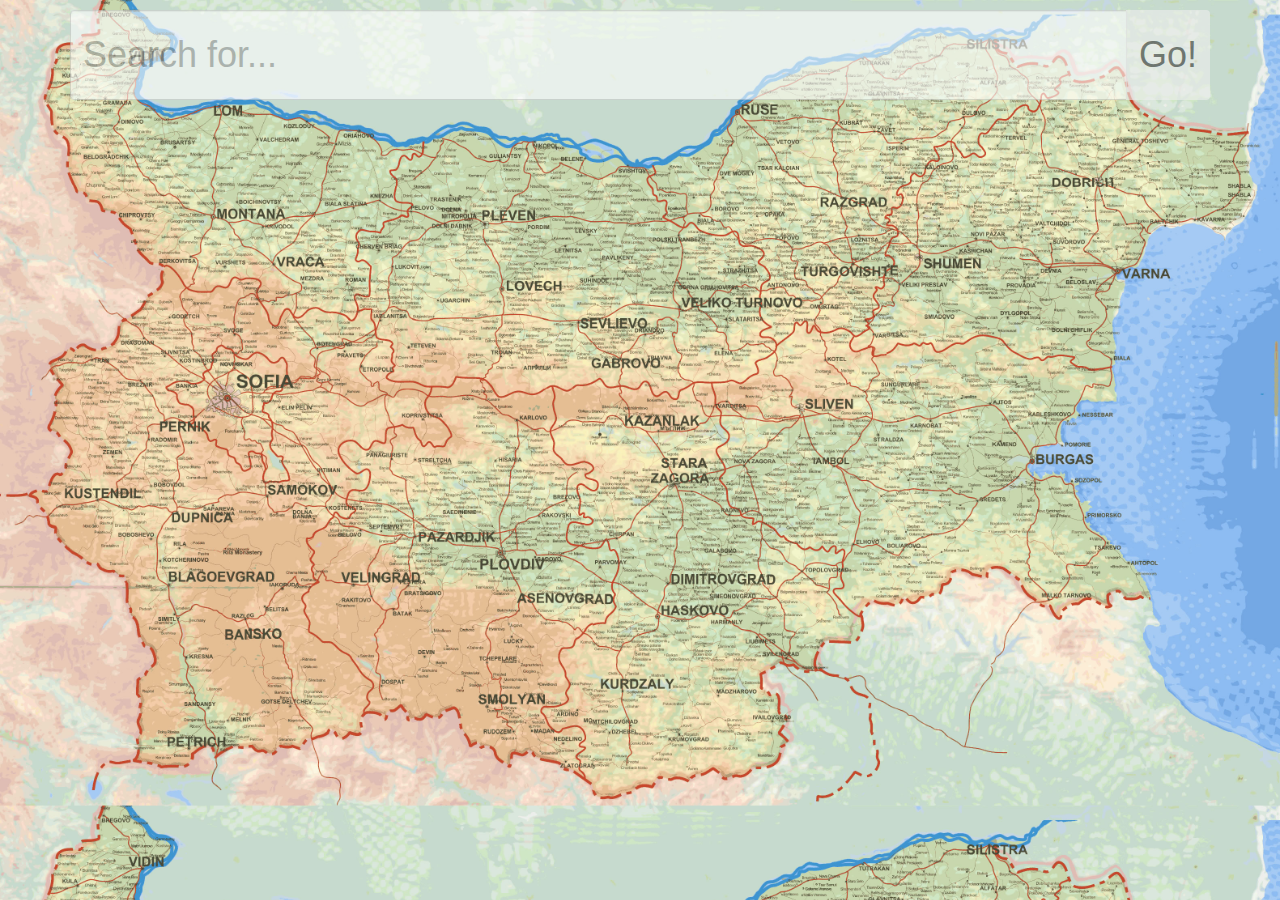
==== frontend/index.html @ cce9c13f "1st commit" ====
<!DOCTYPE html>
<html lang="en">
  <head>
    <meta charset="utf-8">
    <meta http-equiv="X-UA-Compatible" content="IE=edge">
    <meta name="viewport" content="width=device-width, initial-scale=1">
 
    <link href="css/bootstrap.min.css" rel="stylesheet">
      <style>
          .container{
              min-width: 80vw;
          }
          .form-control{
              height: 10vh;
              font-size: 4vh;
              opacity: 0.60;
          }
          .form-control, .btn{
              :hover {
                 opacity: 1;
            }   
          }
          .btn{
              height: 10vh;
              font-size: 4vh;
              opacity: 0.60;
          }
          .btn:hover{
              height: 10vh;
              font-size: 4vh;
              opacity: 1;
          }
      </style>
  </head>
  <body  background="MAP.jpg" style=" background-size:cover;">
    
      <div class="container" style="margin-top: 10px;" >
          <div class="row" align="centre">
          <div class="col-lg-12">
            <div class="input-group">
              <input type="text" class="form-control" placeholder="Search for...">
              <span class="input-group-btn">
                <button class="btn btn-secondary" type="button">Go!</button>
              </span>
            </div>
          </div>
        </div>
      </div>
       
    <!-- jQuery (necessary for Bootstrap's JavaScript plugins) -->
    <script src="https://ajax.googleapis.com/ajax/libs/jquery/1.11.0/jquery.min.js"></script>
    <!-- Include all compiled plugins (below), or include individual files as needed -->
    <script src="js/bootstrap.min.js"></script>
      <!--<script src = "Scripts/angular.min.js"></script>
      <script>
      
      var demoApp = angular.module('demoApp', []);
          
      
      </script> -->
  </body>
</html>
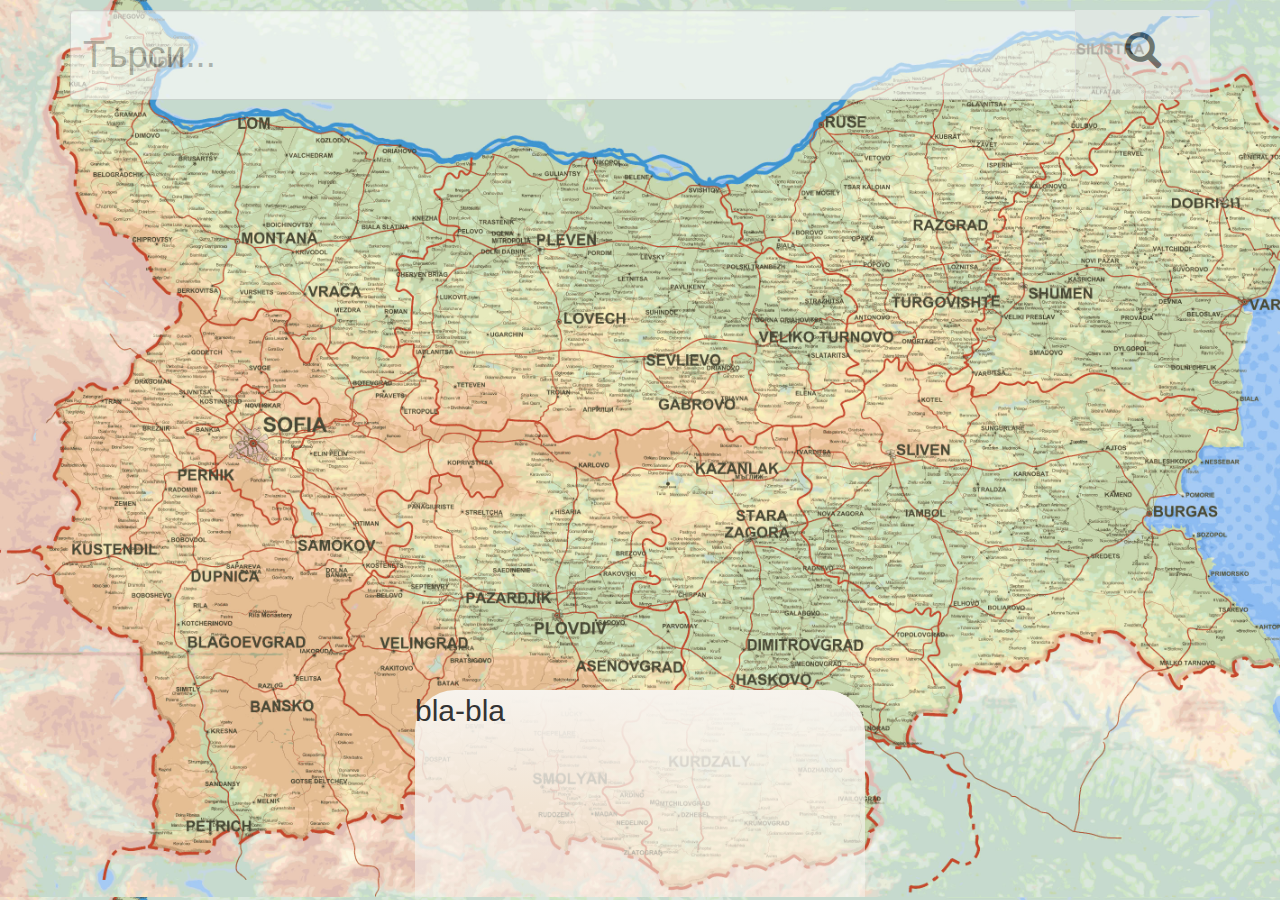
==== commit 6276d9ba: "Add files via upload" ====
--- a/frontend/index.html
+++ b/frontend/index.html
@@ -1,62 +1,97 @@
-<!DOCTYPE html>
-<html lang="en">
-  <head>
-    <meta charset="utf-8">
-    <meta http-equiv="X-UA-Compatible" content="IE=edge">
-    <meta name="viewport" content="width=device-width, initial-scale=1">
- 
-    <link href="css/bootstrap.min.css" rel="stylesheet">
-      <style>
-          .container{
-              min-width: 80vw;
-          }
-          .form-control{
-              height: 10vh;
-              font-size: 4vh;
-              opacity: 0.60;
-          }
-          .form-control, .btn{
-              :hover {
-                 opacity: 1;
-            }   
-          }
-          .btn{
-              height: 10vh;
-              font-size: 4vh;
-              opacity: 0.60;
-          }
-          .btn:hover{
-              height: 10vh;
-              font-size: 4vh;
-              opacity: 1;
-          }
-      </style>
-  </head>
-  <body  background="MAP.jpg" style=" background-size:cover;">
-    
-      <div class="container" style="margin-top: 10px;" >
-          <div class="row" align="centre">
-          <div class="col-lg-12">
-            <div class="input-group">
-              <input type="text" class="form-control" placeholder="Search for...">
-              <span class="input-group-btn">
-                <button class="btn btn-secondary" type="button">Go!</button>
-              </span>
-            </div>
-          </div>
-        </div>
-      </div>
-       
-    <!-- jQuery (necessary for Bootstrap's JavaScript plugins) -->
-    <script src="https://ajax.googleapis.com/ajax/libs/jquery/1.11.0/jquery.min.js"></script>
-    <!-- Include all compiled plugins (below), or include individual files as needed -->
-    <script src="js/bootstrap.min.js"></script>
-      <!--<script src = "Scripts/angular.min.js"></script>
-      <script>
-      
-      var demoApp = angular.module('demoApp', []);
-          
-      
-      </script> -->
-  </body>
+<!DOCTYPE html>
+<html>
+  <head>
+    <meta charset="utf-8">
+    <meta http-equiv="X-UA-Compatible" content="IE=edge">
+    <meta name="viewport" content="width=device-width, initial-scale=1">
+    <meta name="viewport" content="width=device-width, initial-scale=1">
+    <link rel="stylesheet" href="http://www.w3schools.com/lib/w3.css">
+ 
+    <link href="css/bootstrap.min.css" rel="stylesheet">
+      <style>
+          .container{
+              min-width: 80vw;
+          }
+          .form-control{
+              height: 10vh;
+              font-size: 4vh;
+              opacity: 0.60;
+          }
+        .input-group:hover .form-control{
+             
+                cursor: pointer;
+                opacity:1;
+                transition: opacity 2s;
+                -webkit-transition: opacity 0.5s; /* Safari */
+            
+          }
+          
+          .input-group:hover .btn{
+             
+                 opacity: 1;
+                cursor: pointer;
+                transition: opacity 2s;
+                -webkit-transition: opacity 0.5s; /* Safari */
+            
+          }
+          .btn{
+              height: 10vh;
+              width: 15vh;
+              font-size: 4vh;
+              opacity: 0.60;
+          }
+          .rect{
+              width: 50vh;
+              background-color: darkgray;
+              background: rgba(255,255,255,0.65);
+              height: 23vh;
+              
+              
+              margin:0 auto;
+              margin-top:65.5vh;
+              border-radius: 40px 40px 0px 0px;
+             
+              
+              background: -webkit-linear-gradient(top ,rgba(247, 243, 237,0.50),rgba(247, 243, 237,1)); /*Safari 5.1-6*/
+              background: -o-linear-gradient(top,rgba(247, 243, 237,0.50),rgba(247, 243, 237,1)); /*Opera 11.1-12*/
+              background: -moz-linear-gradient(top,rgba(247, 243, 237,0.50),rgba(247, 243, 237,1)); /*Fx 3.6-15*/
+              background: linear-gradient(to top, rgba(247, 243, 237,0.50), rgba(247, 243, 237,1)); /*Standard*/
+}
+             
+          }   
+      </style>
+  </head>
+  <body  background="MAP.jpg" style=" background-size:cover;">
+    
+      <div class="container" style="margin-top: 10px;" >
+          
+          <div class="row" align="center">
+          <div class="col-lg-12">
+            <div class="input-group">
+              <input type="text" class="form-control" placeholder="Търси...">
+              <span class="input-group-btn">
+                <button class="btn btn-secondary" type="button"><span class="glyphicon glyphicon-search"></span></button>
+              </span>
+            </div>
+          </div>
+        </div>        
+      </div>
+      
+            <div class="rect" valign="bottom">
+                <div class="w3-container w3-center w3-animate-bottom" style="font-size: 30px;">bla-bla</div>
+            </div>
+      
+      
+    <!-- jQuery (necessary for Bootstrap's JavaScript plugins) -->
+    <script src="https://ajax.googleapis.com/ajax/libs/jquery/1.11.0/jquery.min.js"></script>
+    <!-- Include all compiled plugins (below), or include individual files as needed -->
+    <script src="js/bootstrap.min.js"></script>
+      <!--<script src = "Scripts/angular.min.js"></script>
+      <script>
+      
+      var demoApp = angular.module('demoApp', []);
+          
+      
+      </script> -->
+  </body>
 </html>